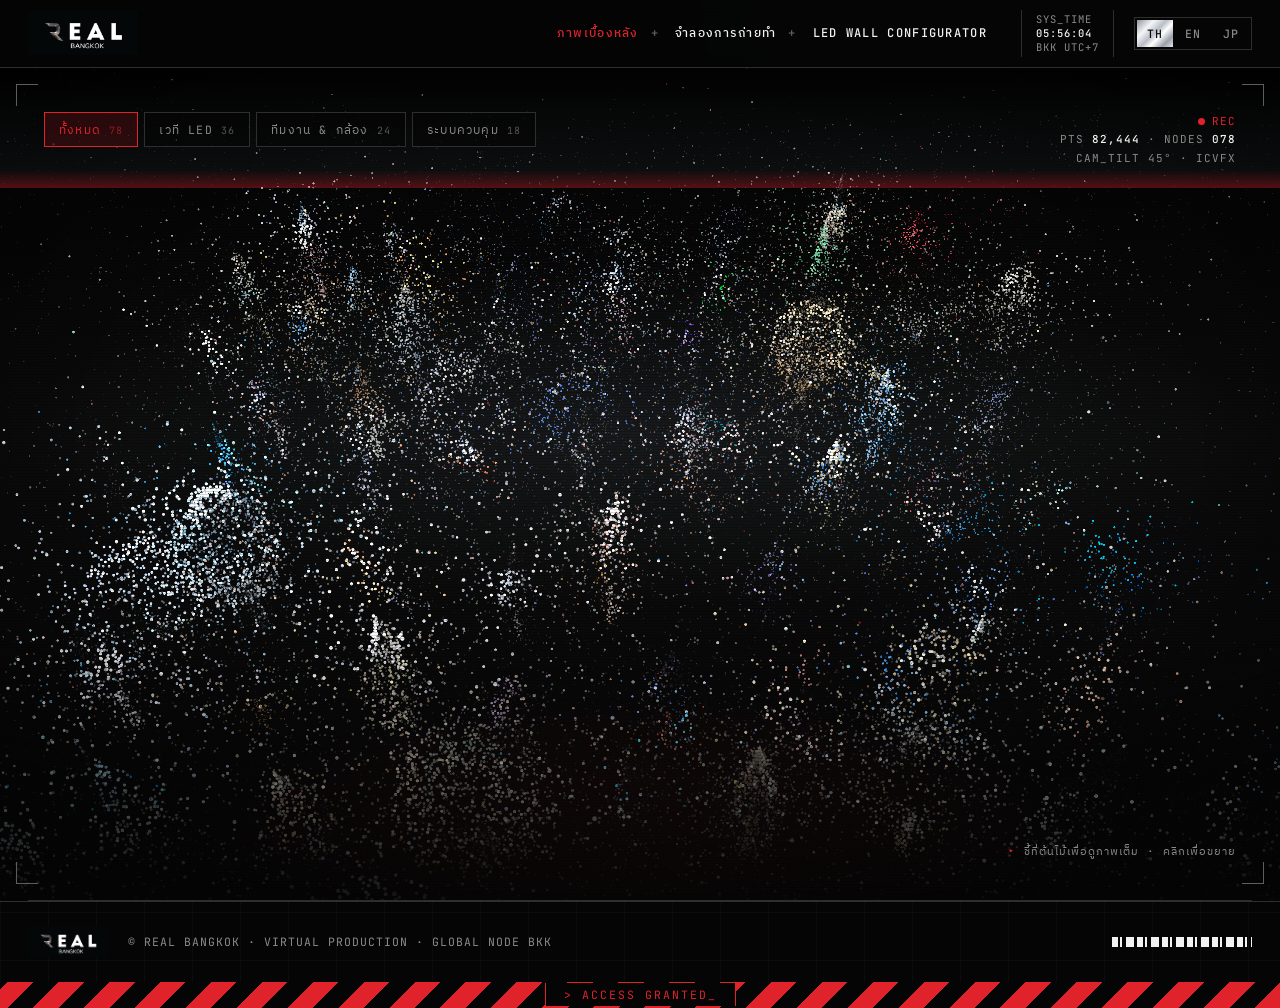
==== photos.html @ f4176942 "Add photos page, update home layout/scripts, remove 3 gallery images Co-Authored-By: Claude Opus 5.5" ====
<!doctype html>
<html lang="th">
<head>
  <meta charset="utf-8">
  <meta name="viewport" content="width=device-width, initial-scale=1">
  <title>ภาพเบื้องหลัง | REAL Bangkok</title>
  <meta name="description" id="metaDesc" content="ผลงาน Virtual Production ของ REAL Bangkok — LED Volume, In-Camera VFX, Music Video, โฆษณา และไลฟ์ พร้อมภาพเบื้องหลังการถ่ายทำ">
  <link rel="icon" href="logo/Asset 1 (1).png">
  <link rel="preconnect" href="https://fonts.googleapis.com">
  <link rel="preconnect" href="https://fonts.gstatic.com" crossorigin>
  <link href="https://fonts.googleapis.com/css2?family=IBM+Plex+Sans+Thai:wght@400;500;600&family=JetBrains+Mono:wght@400;500;600&family=Space+Grotesk:wght@300;500;600;700&family=Kanit:wght@500;600;700&family=Noto+Sans+JP:wght@400;500;600&display=swap" rel="stylesheet">
  <link rel="stylesheet" href="css/style.css">
  <link rel="stylesheet" href="css/home.css">
</head>
<body class="home">
  <header class="topbar">
    <a href="index.html"><img class="brand" src="logo/REAL-bangkok3.jpg" alt="REAL Bangkok"></a>
    <nav class="nav">
      <a href="photos.html" aria-current="page" data-i18n="nav.photos">ภาพเบื้องหลัง</a>
      <a href="vp-sim.html" data-i18n="nav.sim">จำลองการถ่ายทำ</a>
      <a href="led-wall.html" class="nav-tool" data-i18n="nav.tool">LED Wall Configurator</a>
    </nav>
    <div class="sys-clock" aria-hidden="true">SYS_TIME<b id="sysClock">--:--:--</b>BKK UTC+7</div>
    <div class="seg lang" id="langSeg" role="group" aria-label="Language">
      <button type="button" data-v="th" lang="th">TH</button>
      <button type="button" data-v="en" lang="en">EN</button>
      <button type="button" data-v="ja" lang="ja">JP</button>
    </div>
  </header>

  <main class="home-main">
    <!-- ============ PHOTOS ============ -->
    <section class="sec" id="photos">
      <!-- Point cloud forest: แต่ละภาพ = ต้นไม้ 1 ต้น / ชี้ที่ต้นไม้ = ภาพเต็ม / คลิกเพื่อขยาย -->
      <div class="pc" id="pc">
        <canvas class="pc-canvas" id="pcCanvas" aria-hidden="true"></canvas>
        <div class="pc-tiles" id="photoGrid"></div>
        <button type="button" class="pc-reveal" id="pcReveal" tabindex="-1"><img alt=""><span class="pc-cap" aria-hidden="true"><b id="capScn"></b><span id="capCat"></span><span id="capId"></span></span></button>
        <!-- เป้าเล็งตามเมาส์ -->
        <div class="pc-aim" id="pcAim" aria-hidden="true"><i class="h"></i><i class="v"></i><span id="pcXY">0000 · 0000</span></div>
        <!-- HUD: ชื่อหน้า / ตัวกรอง / ค่าสด -->
        <div class="pc-hud">
          <h1 class="sr-only" data-i18n="sec.photos">ภาพเบื้องหลังการถ่ายทำ</h1>
          <div class="pc-filter" id="pcFilter" role="group" aria-label="Filter">
            <button type="button" data-f="all" aria-pressed="true"><span data-i18n="f.all">ทั้งหมด</span><span class="n"></span></button>
            <button type="button" data-f="stage" aria-pressed="false"><span data-i18n="f.stage">เวที LED</span><span class="n"></span></button>
            <button type="button" data-f="crew" aria-pressed="false"><span data-i18n="f.crew">ทีมงาน &amp; กล้อง</span><span class="n"></span></button>
            <button type="button" data-f="control" aria-pressed="false"><span data-i18n="f.control">ระบบควบคุม</span><span class="n"></span></button>
          </div>
          <div class="pc-read" aria-hidden="true">
            <span class="rec">REC</span><span class="auto-tag">AUTO_SCAN</span><br>
            PTS <b id="pcPts">0</b> · NODES <b id="pcNodes">0</b><br>
            CAM_TILT 45° · ICVFX
          </div>
          <div class="pc-hint" data-i18n="pc.hint">ชี้ที่ต้นไม้เพื่อดูภาพเต็ม · คลิกเพื่อขยาย</div>
          <span class="pc-corner c1"></span><span class="pc-corner c2"></span><span class="pc-corner c3"></span><span class="pc-corner c4"></span>
        </div>
      </div>
    </section>
  </main>

  <footer>
    <div class="home-foot">
      <img src="logo/REAL-bangkok3.jpg" alt="REAL Bangkok">
      <span>© REAL Bangkok · Virtual Production · Global node BKK</span>
      <span class="barcode" aria-hidden="true"></span>
    </div>
    <div class="hazard" aria-hidden="true"><span>&gt; Access granted</span></div>
  </footer>

  <!-- ============ LIGHTBOX ============ -->
  <div class="lb" id="lb" hidden role="dialog" aria-modal="true">
    <button class="lb-close" id="lbClose" type="button" aria-label="Close">×</button>
    <button class="lb-nav prev" id="lbPrev" type="button" aria-label="Previous">‹</button>
    <div class="lb-stage" id="lbStage"></div>
    <button class="lb-nav next" id="lbNext" type="button" aria-label="Next">›</button>
    <div class="lb-count" id="lbCount"></div>
    <div class="lb-cap" id="lbCap" aria-hidden="true"></div>
    <div class="lb-strip" id="lbStrip"></div>
  </div>

  <script src="js/gallery-data.js"></script>
  <script src="js/home.js"></script>
</body>
</html>
---- css/style.css ----
/* ============================================================
   Art style: Cyber Brutalism × monochrome editorial (ดู REF/)
   — ดำล้วน, เส้นกริด, มุมเหลี่ยม, ตัวอักษร mono แบบ HUD, สีเน้นเงิน (silver)
   ============================================================ */
:root {
  --bg: #050505;
  --bg2: #0b0b0b;
  --panel: #0d0d0d;
  --panel2: #151515;
  --line: #1f1f1f;
  --line2: #2e2e2e;
  --text: #f2f2f2;
  --muted: #8a8a8a;
  --silver1: #f4f5f7;
  --silver2: #a9aeb6;
  --silver3: #5d5d5d;
  /* โทนสีจาก REF/colorstyle.jpg — แดงเลือด + เทาเหล็กอมฟ้า + เงิน */
  --red: #e0222b;
  --red-deep: #8c0c12;
  --red-dim: rgba(224,34,43,.16);
  --steel: #8fa6b4;
  --steel-dim: rgba(143,166,180,.12);
  --red-grad: linear-gradient(135deg, #5a070b 0%, #b3121a 45%, #ff3a3f 100%);
  --accent: var(--red);
  --accent-ink: #0a0a0a;
  --accent-dim: var(--red-dim);
  --hot: var(--red);
  /* ไล่เฉดเงินแบบโลหะ */
  --silver-grad: linear-gradient(135deg, #8e949c 0%, #f4f5f7 28%, #b9bec6 48%, #ffffff 62%, #9aa0a8 82%, #e3e6ea 100%);
  --silver-grad-text: linear-gradient(180deg, #ffffff 0%, #d7dbe1 40%, #8e949c 60%, #e3e6ea 100%);
  --warn: #ffb547;
  --radius: 0px;
  --font: "IBM Plex Sans Thai", "Noto Sans JP", system-ui, -apple-system, "Segoe UI", sans-serif;
  --mono: "JetBrains Mono", "IBM Plex Sans Thai", ui-monospace, "SFMono-Regular", Consolas, monospace;
  --head: "Space Grotesk", "Kanit", var(--font);
  --grid: 48px;
}

* { box-sizing: border-box; }
html, body { margin: 0; }
body {
  background:
    linear-gradient(rgba(255,255,255,.028) 1px, transparent 1px) 0 0 / var(--grid) var(--grid),
    linear-gradient(90deg, rgba(255,255,255,.028) 1px, transparent 1px) 0 0 / var(--grid) var(--grid),
    radial-gradient(ellipse 70% 50% at 85% 0%, var(--steel-dim), transparent 70%) fixed,
    radial-gradient(ellipse 50% 40% at 0% 100%, rgba(140,12,18,.14), transparent 70%) fixed,
    var(--bg);
  color: var(--text);
  font-family: var(--font);
  font-size: 15px;
  line-height: 1.5;
  min-height: 100vh;
}
::selection { background: var(--red); color: #fff; }
[hidden] { display: none !important; }
button, input, select { font: inherit; color: inherit; }
:focus-visible { outline: 1px solid var(--accent); outline-offset: 2px; }

/* HUD label — ตัวอักษร mono ตัวพิมพ์ใหญ่ */
.hud-label, .mono {
  font-family: var(--mono);
  font-size: 11.5px;
  letter-spacing: 1.5px;
  text-transform: uppercase;
}

/* ---------- Top bar ---------- */
.topbar {
  display: flex;
  align-items: center;
  gap: 20px;
  padding: 10px 28px;
  border-bottom: 1px solid var(--line2);
  background: rgba(5,5,5,.92);
  backdrop-filter: blur(8px);
  position: sticky;
  top: 0;
  z-index: 10;
}
.brand { height: 44px; width: auto; display: block; }
.titles { flex: 1; min-width: 0; border-left: 1px solid var(--line2); padding-left: 18px; }
.titles h1 {
  margin: 0;
  font-family: var(--head);
  font-weight: 700;
  font-size: 20px;
  letter-spacing: .5px;
  text-transform: uppercase;
  color: var(--text);
}
.titles h1::after { content: "_"; color: var(--accent); }
.titles p { margin: 0; color: var(--muted); font-size: 12.5px; }
.top-actions { display: flex; gap: 8px; flex-wrap: wrap; align-items: center; }
.seg.lang { grid-template-columns: repeat(3, auto); }
.seg.lang button { padding: 5px 10px; font-family: var(--mono); font-size: 11.5px; letter-spacing: 1px; }

.btn {
  border: 1px solid var(--silver2);
  background: var(--silver-grad);
  color: var(--accent-ink);
  font-family: var(--mono);
  font-size: 12.5px;
  font-weight: 600;
  letter-spacing: 1.2px;
  text-transform: uppercase;
  padding: 9px 16px;
  border-radius: 0;
  cursor: pointer;
  transition: transform .1s, background .15s, color .15s, box-shadow .15s;
  white-space: nowrap;
}
.btn:hover { box-shadow: 4px 4px 0 var(--red); }
.btn:active { transform: translate(1px, 1px); box-shadow: none; }
.btn.ghost {
  background: transparent;
  color: var(--text);
  border-color: var(--line2);
}
.btn.ghost:hover { border-color: var(--accent); color: var(--accent); box-shadow: none; }

/* ---------- Layout ---------- */
.layout {
  display: grid;
  grid-template-columns: 370px minmax(0, 1fr);
  gap: 20px;
  padding: 20px 28px 40px;
  max-width: 1600px;
  margin: 0 auto;
}
.panel {
  background: var(--panel);
  border: 1px solid var(--line2);
  border-radius: 0;
  position: relative;
}
/* มุมกรอบแบบเล็งเป้า */
.panel::before {
  content: "";
  position: absolute; inset: -1px;
  pointer-events: none;
  background:
    linear-gradient(var(--accent), var(--accent)) top left / 10px 1px,
    linear-gradient(var(--accent), var(--accent)) top left / 1px 10px,
    linear-gradient(var(--accent), var(--accent)) bottom right / 10px 1px,
    linear-gradient(var(--accent), var(--accent)) bottom right / 1px 10px;
  background-repeat: no-repeat;
  z-index: 1;
}
.controls {
  padding: 6px 18px 12px;
  align-self: start;
  position: sticky;
  top: 86px;
  max-height: calc(100vh - 106px);
  overflow: auto;
}
.controls::-webkit-scrollbar { width: 6px; }
.controls::-webkit-scrollbar-thumb { background: var(--line2); }

.group { padding: 14px 0 16px; border-bottom: 1px dashed var(--line2); }
.group:last-child { border-bottom: 0; }
.group h2 {
  font-family: var(--mono);
  font-weight: 600;
  font-size: 13px;
  letter-spacing: 1.2px;
  text-transform: uppercase;
  margin: 0 0 12px;
  display: flex;
  align-items: center;
  gap: 10px;
}
.num {
  display: inline-block;
  font-family: var(--mono);
  font-size: 12px;
  color: var(--accent);
  background: none;
}
.num::before { content: "/0"; }

.field { display: block; margin-top: 10px; }
.field > span { display: block; font-size: 12.5px; color: var(--muted); margin-bottom: 5px; }
.muted { color: var(--silver3); font-style: normal; }
input[type=number], select {
  width: 100%;
  background: var(--bg);
  border: 1px solid var(--line2);
  border-radius: 0;
  padding: 8px 10px;
  font-family: var(--mono);
  font-size: 13.5px;
  outline: none;
  transition: border-color .15s;
}
select { font-family: var(--font); font-size: 14px; }
input[type=number]:focus, select:focus { border-color: var(--accent); }
select { cursor: pointer; }
.row2 { display: grid; grid-template-columns: 1fr 1fr; gap: 10px; }

.check { display: flex; gap: 8px; align-items: flex-start; margin-top: 12px; font-size: 13px; cursor: pointer; }
.check input { margin-top: 3px; accent-color: var(--accent); }

.hint { margin: 8px 0 0; font-size: 12.5px; color: var(--muted); }
.hint.warn { color: var(--warn); }

/* chips */
.chips { display: flex; flex-wrap: wrap; gap: 6px; }
.chips button {
  border: 1px solid var(--line2);
  background: var(--bg);
  padding: 6px 11px;
  border-radius: 0;
  cursor: pointer;
  font-family: var(--mono);
  font-size: 12.5px;
  font-weight: 500;
  transition: all .12s;
}
.chips button:hover { border-color: var(--accent); color: var(--accent); }
.chips button.on {
  background: var(--silver-grad);
  color: var(--accent-ink);
  border-color: var(--accent);
}
.chips.small { margin-top: 10px; }
.chips.small button { padding: 4px 9px; font-size: 11.5px; }

/* segmented */
.seg {
  display: grid;
  grid-template-columns: 1fr 1fr;
  background: var(--bg);
  border: 1px solid var(--line2);
  border-radius: 0;
  padding: 2px;
  gap: 2px;
}
.seg.three { grid-template-columns: 1fr 1fr 1.35fr; }
.seg button {
  border: 0;
  background: transparent;
  padding: 7px 6px;
  border-radius: 0;
  cursor: pointer;
  font-size: 12.5px;
  color: var(--muted);
  font-weight: 500;
}
.seg button:hover { color: var(--text); }
.seg button.on { background: var(--silver-grad); color: var(--accent-ink); box-shadow: none; }

/* stepper */
.stepper { display: grid; grid-template-columns: 34px 1fr 34px; }
.stepper button {
  background: var(--panel2);
  border: 1px solid var(--line2);
  border-radius: 0;
  cursor: pointer;
  font-family: var(--mono);
  font-size: 16px;
}
.stepper button:hover { background: var(--silver-grad); color: var(--accent-ink); border-color: var(--accent); }
.stepper input { border-left: 0; border-right: 0; text-align: center; }

/* range */
.range-row { display: grid; grid-template-columns: 1fr 80px 14px; gap: 10px; align-items: center; }
.unit { color: var(--muted); font-family: var(--mono); }
input[type=range] { width: 100%; accent-color: var(--accent); }

/* joints */
.joints {
  margin-top: 12px;
  display: grid;
  grid-template-columns: repeat(auto-fill, minmax(92px, 1fr));
  gap: 6px;
  max-height: 260px;
  overflow: auto;
  padding-right: 4px;
}
.joint { display: block; }
.joint span { display: block; font-family: var(--mono); font-size: 11px; color: var(--muted); margin-bottom: 2px; }
.joint input { padding: 5px 8px; font-size: 13px; }

details.adv summary { cursor: pointer; font-family: var(--mono); font-weight: 600; font-size: 12.5px; letter-spacing: 1.2px; text-transform: uppercase; color: var(--muted); }
details.adv[open] summary { color: var(--text); margin-bottom: 4px; }

/* ---------- Workspace ---------- */
.workspace { display: flex; flex-direction: column; gap: 16px; min-width: 0; }
.viewer { overflow: hidden; }
.viewer-head {
  display: flex;
  align-items: center;
  justify-content: space-between;
  gap: 12px;
  padding: 8px 10px;
  border-bottom: 1px solid var(--line2);
  flex-wrap: wrap;
}
.seg.tabs { grid-template-columns: repeat(3, auto); }
.seg.tabs button { padding: 6px 14px; }
.viewer-hint { color: var(--muted); font-family: var(--mono); font-size: 11px; letter-spacing: 1px; text-transform: uppercase; }
.canvas-wrap {
  position: relative;
  height: min(58vh, 560px);
  min-height: 320px;
  background: radial-gradient(ellipse at 50% 30%, #121212 0%, #030303 75%);
}
#view { display: block; width: 100%; height: 100%; touch-action: none; cursor: grab; }
#view.dragging { cursor: grabbing; }
.hud {
  position: absolute;
  left: 12px; bottom: 10px;
  font-family: var(--mono);
  font-size: 11.5px;
  color: var(--accent);
  background: rgba(0,0,0,.6);
  border: 1px solid var(--line2);
  padding: 4px 10px;
  pointer-events: none;
}

/* hero */
.hero {
  display: grid;
  grid-template-columns: repeat(3, minmax(0, 1fr));
  gap: 0;
  border: 1px solid var(--line2);
}
.hero-card {
  padding: 16px 20px 18px;
  border-radius: 0;
  border: 0;
  border-right: 1px solid var(--line2);
  background: var(--panel);
  position: relative;
  overflow: hidden;
}
.hero-card:last-child { border-right: 0; }
.hero-card::after {
  content: "";
  position: absolute; left: 0; top: 0; width: 28px; height: 2px;
  background: var(--red-grad);
}
.hero-card .lbl { font-family: var(--mono); font-size: 11.5px; letter-spacing: 1.2px; text-transform: uppercase; color: var(--muted); }
.hero-card .val {
  font-family: var(--head);
  font-weight: 700;
  font-size: clamp(24px, 2.6vw, 34px);
  line-height: 1.15;
  margin-top: 6px;
  color: var(--text);
  font-variant-numeric: tabular-nums;
}
.hero-card .sub { font-family: var(--mono); font-size: 12px; color: var(--accent); margin-top: 4px; }

/* stats */
.stats {
  display: grid;
  grid-template-columns: repeat(auto-fill, minmax(210px, 1fr));
  gap: 1px;
  background: var(--line2);
  border: 1px solid var(--line2);
}
.stat {
  background: var(--panel);
  border: 0;
  border-radius: 0;
  padding: 12px 14px;
}
.stat .lbl { font-family: var(--mono); font-size: 11px; letter-spacing: 1px; text-transform: uppercase; color: var(--muted); }
.stat .val { font-family: var(--mono); font-size: 17px; font-weight: 600; margin-top: 4px; font-variant-numeric: tabular-nums; }
.stat .sub { font-size: 12px; color: var(--silver3); margin-top: 2px; }
.stat.hl { background: linear-gradient(160deg, #1b1f22, var(--panel) 70%); box-shadow: inset 2px 0 0 var(--accent); }
.stat .bar { height: 6px; border-radius: 0; background: repeating-linear-gradient(90deg, var(--line2) 0 3px, transparent 3px 5px); margin-top: 8px; overflow: hidden; }
.stat .bar i { display: block; height: 100%; background: repeating-linear-gradient(90deg, rgba(0,0,0,0) 0 3px, var(--bg) 3px 5px), var(--silver-grad); border-radius: 0; }

.foot { color: var(--silver3); font-family: var(--mono); font-size: 11px; margin: 0; }

/* toast */
.toast {
  position: fixed;
  left: 50%; bottom: 24px;
  transform: translate(-50%, 20px);
  background: var(--silver-grad);
  color: var(--accent-ink);
  padding: 10px 18px;
  border-radius: 0;
  font-family: var(--mono);
  font-size: 13px;
  font-weight: 600;
  opacity: 0;
  pointer-events: none;
  transition: all .25s;
  z-index: 50;
}
.toast::before { content: "> "; }
.toast.show { opacity: 1; transform: translate(-50%, 0); }

/* ---------- Responsive ---------- */
@media (max-width: 1100px) {
  .layout { grid-template-columns: 330px minmax(0, 1fr); padding: 16px; }
  .hero { grid-template-columns: 1fr 1fr; }
}
@media (max-width: 860px) {
  .topbar { flex-wrap: wrap; padding: 10px 16px; gap: 12px; position: static; }
  .brand { height: 36px; }
  .titles h1 { font-size: 17px; }
  .top-actions { width: 100%; }
  .top-actions .btn { flex: 1; }
  body { overflow-x: clip; }
  .layout { grid-template-columns: 1fr; padding: 12px 12px 32px; gap: 12px; }
  /* มือถือ: ภาพ 3D ขึ้นก่อนและปักหมุดด้านบน ปรับค่าด้านล่างแล้วเห็นผลทันที */
  .layout > .workspace { display: contents; }
  .layout > .workspace > .viewer {
    order: -1;
    position: sticky; top: 0; z-index: 5;
    box-shadow: 0 10px 18px -8px rgba(0,0,0,.9);
  }
  .layout > .workspace > :not(.viewer) { order: 1; }
  .controls { position: static; max-height: none; padding: 4px 14px 10px; }
  .canvas-wrap { height: clamp(200px, 36svh, 380px); min-height: 0; }
  .viewer-head { padding: 6px; }
  .seg.tabs button { padding: 6px 10px; }
  .seg button, .chips button, .stepper button { min-height: 36px; }
  .stepper { grid-template-columns: 40px 1fr 40px; }
  /* iOS ซูมเข้าเองเมื่อช่องกรอกตัวอักษร < 16px */
  input[type=number], select { font-size: 16px; }
  .stats { grid-template-columns: 1fr 1fr; }
  .stat { padding: 10px 12px; }
  .stat .val { font-size: 15px; word-break: break-word; }
  .hero { grid-template-columns: 1fr; }
  .hero-card { border-right: 0; border-bottom: 1px solid var(--line2); }
  .hero-card:last-child { border-bottom: 0; }
  .viewer-hint { display: none; }
}
@media (max-width: 480px) {
  .topbar { gap: 10px; padding: 8px 12px; }
  .brand { height: 30px; }
  .titles { padding-left: 12px; }
  .titles h1 { font-size: 15px; }
  .titles p { font-size: 11.5px; }
  .top-actions { gap: 6px; }
  .top-actions .btn { padding: 8px 8px; font-size: 11px; letter-spacing: .6px; }
  .seg.three { grid-template-columns: 1fr 1fr; }
  .seg.three button:last-child { grid-column: 1 / -1; }
}
/* จอเตี้ย (มือถือแนวนอน): ไม่ปักหมุดภาพไว้ เพื่อให้มีที่ให้ปรับค่า */
@media (max-width: 860px) and (max-height: 500px) {
  .layout > .workspace > .viewer { position: relative; }
  .canvas-wrap { height: 70svh; }
}

@media print {
  .topbar { position: static; }
  .controls, .top-actions, .toast { display: none; }
  .layout { grid-template-columns: 1fr; }
}
---- css/home.css ----
/* ---------- หน้าหลัก: แกลเลอรี Virtual Production (Cyber Brutalism) ---------- */
html { scroll-behavior: smooth; }
.home .topbar { justify-content: space-between; }
.home a:not(.btn) { color: inherit; }
.home .btn { text-decoration: none; display: inline-flex; align-items: center; gap: 12px; }
.btn .arr { font-family: var(--mono); font-size: 14px; line-height: 1; }

.nav { display: flex; gap: 0; flex: 1; justify-content: flex-end; flex-wrap: wrap; align-items: center; }
.nav a {
  text-decoration: none;
  color: var(--muted);
  font-family: var(--mono);
  font-size: 12px;
  font-weight: 500;
  letter-spacing: 1.3px;
  text-transform: uppercase;
  padding: 7px 14px;
  transition: color .15s;
}
.nav a + a::before { content: "+"; color: var(--silver3); margin: 0 14px 0 -14px; position: relative; left: -2px; }
.nav a:hover, .nav a[aria-current="page"] { color: var(--accent); }
.sr-only { position: absolute; width: 1px; height: 1px; margin: -1px; overflow: hidden; clip: rect(0 0 0 0); white-space: nowrap; }
.nav a.nav-tool { color: var(--text); }
.sys-clock {
  font-family: var(--mono);
  font-size: 10.5px;
  letter-spacing: 1px;
  line-height: 1.35;
  color: var(--muted);
  border-left: 1px solid var(--line2);
  border-right: 1px solid var(--line2);
  padding: 2px 14px;
  text-transform: uppercase;
  white-space: nowrap;
}
.sys-clock b { display: block; color: var(--text); font-weight: 500; }

/* ---------- Hero ---------- */
.hero-vp {
  position: relative;
  min-height: min(88vh, 840px);
  display: grid;
  grid-template-columns: 56px minmax(0, 1fr);
  overflow: hidden;
  border-bottom: 1px solid var(--line2);
}
.hero-rail {
  position: relative;
  z-index: 2;
  border-right: 1px solid var(--line2);
  display: flex; flex-direction: column; align-items: center; justify-content: space-between;
  padding: 28px 0;
  background: rgba(5,5,5,.6);
}
.hero-rail .dots { display: grid; gap: 6px; }
.hero-rail .dots i { width: 3px; height: 3px; background: var(--silver3); display: block; }
.hero-rail .vert {
  writing-mode: vertical-rl; transform: rotate(180deg);
  font-family: var(--mono); font-size: 10.5px; letter-spacing: 3px; text-transform: uppercase; color: var(--accent);
}
.hero-rail .yr { writing-mode: vertical-rl; transform: rotate(180deg); font-family: var(--mono); font-size: 11px; letter-spacing: 2px; color: var(--muted); }

.hero-stage { position: relative; display: flex; align-items: flex-end; min-width: 0; }
.hero-slides, .hero-slides img { position: absolute; inset: 0; }
.hero-slides img {
  width: 100%; height: 100%;
  object-fit: cover;
  opacity: 0;
  filter: grayscale(1) contrast(1.15) brightness(.85);
  transform: scale(1.06);
  transition: opacity 1.4s ease, transform 7s linear;
}
.hero-slides img.on { opacity: 1; transform: scale(1); }
.hero-slides { overflow: hidden; container-type: size; }
/* วิดีโอ YouTube แบบ cover: ขยาย 16:9 ให้เต็มพื้นที่เสมอ (scale ซ่อนแถบชื่อ/โลโก้ของ YouTube) */
.hero-slides .hero-yt {
  position: absolute; top: 50%; left: 50%;
  width: max(100cqw, 177.78cqh); height: max(100cqh, 56.25cqw);
  transform: translate(-50%, -50%) scale(1.15);
  border: 0; pointer-events: none;
  filter: grayscale(1) contrast(1.15) brightness(.85);
}
.hero-slides::after {
  content: "";
  position: absolute; inset: 0;
  background:
    repeating-linear-gradient(0deg, rgba(0,0,0,.18) 0 1px, transparent 1px 3px),
    linear-gradient(90deg, rgba(5,5,5,.94) 0%, rgba(5,5,5,.6) 45%, rgba(5,5,5,.1) 100%),
    linear-gradient(0deg, var(--bg) 0%, transparent 40%),
    radial-gradient(ellipse 45% 60% at 92% 20%, rgba(143,166,180,.28), transparent 70%),
    linear-gradient(135deg, transparent 55%, rgba(140,12,18,.32) 100%);
}
/* HUD overlay: crosshairs + readouts */
.hero-hud { position: absolute; inset: 0; pointer-events: none; z-index: 1; font-family: var(--mono); font-size: 11px; letter-spacing: 1px; text-transform: uppercase; color: var(--muted); }
.hero-hud .tl { position: absolute; top: 22px; right: 28px; text-align: right; }
.hero-hud .tl b { color: var(--accent); font-weight: 500; }
.hero-hud .br { position: absolute; bottom: 22px; right: 28px; color: var(--text); }
.hero-hud .cross { position: absolute; width: 14px; height: 14px; }
.hero-hud .cross::before, .hero-hud .cross::after { content: ""; position: absolute; background: var(--red); }
.hero-hud .cross::before { left: 6px; top: 0; width: 2px; height: 14px; }
.hero-hud .cross::after { top: 6px; left: 0; height: 2px; width: 14px; }
.hero-hud .c1 { top: 24%; right: 34%; }
.hero-hud .c2 { top: 64%; right: 12%; }
.hero-hud .ring { position: absolute; top: 20px; left: 28px; width: 18px; height: 18px; border: 1.5px solid var(--text); border-radius: 50%; }

.hero-inner {
  position: relative;
  z-index: 2;
  width: 100%;
  max-width: 1400px;
  padding: 120px 28px 56px;
}
.hero-vp h1 {
  margin: 0;
  font-family: var(--head);
  font-weight: 700;
  font-size: clamp(52px, 9vw, 128px);
  line-height: .9;
  letter-spacing: -2px;
  text-transform: uppercase;
  color: var(--text);
  background: var(--silver-grad-text);
  -webkit-background-clip: text; background-clip: text;
  -webkit-text-fill-color: transparent;
}
.hero-vp h1 .slash { color: var(--accent); font-family: var(--mono); font-weight: 400; font-size: .32em; letter-spacing: 0; vertical-align: top; margin-left: 10px; }
.lead { max-width: 560px; margin: 22px 0 0; font-size: 16.5px; color: #c9c9c9; }
.hero-cta { display: flex; gap: 10px; margin-top: 28px; flex-wrap: wrap; }
.hero-cta .btn { padding: 12px 20px; }

/* ---------- Sections ---------- */
.home-main { max-width: 1400px; margin: 0 auto; padding: 0 28px; }
.sec { padding: 64px 0 24px; scroll-margin-top: 70px; border-bottom: 1px solid var(--line2); }
.sec-head { display: grid; grid-template-columns: auto 1fr; column-gap: 18px; align-items: baseline; margin-bottom: 28px; }
.sec-num { font-family: var(--mono); font-size: 13px; color: var(--accent); letter-spacing: 1px; }
.sec-num::before { content: "/"; }
.sec-head h2 { margin: 0; font-family: var(--head); font-weight: 700; font-size: clamp(26px, 3.4vw, 42px); line-height: 1.1; text-transform: uppercase; letter-spacing: -.5px; }
.sec-head p { grid-column: 2; margin: 8px 0 0; color: var(--muted); font-size: 14px; }
/* ---------- Video mosaic: แถบชื่อ + [ ลิงก์ ] / ตารางภาพเต็มจอ ชิดกัน ---------- */
body.home { overflow-x: clip; }
.vid-bar {
  display: flex; justify-content: space-between; align-items: baseline; gap: 8px 24px; flex-wrap: wrap;
  padding: 0 0 8px;
  font-family: var(--mono); font-size: 11.5px; font-weight: 500; letter-spacing: 1px; text-transform: uppercase;
}
.vid-read { min-height: 1.5em; color: var(--muted); min-width: 0; }
.vid-read b { color: var(--accent); font-weight: 500; }
.vid-read #vidReadTitle { color: var(--text); }
.vid-links { display: flex; gap: 6px 26px; flex-wrap: wrap; }
.vid-links a { color: var(--text); text-decoration: none; white-space: nowrap; }
.vid-links a::before { content: "[ "; color: var(--muted); }
.vid-links a::after { content: " ]"; color: var(--muted); }
.vid-links a:hover { color: var(--accent); }
/* ตารางเต็มความกว้างจอ (ทะลุ padding ของ .home-main) */
.vid-wall {
  display: grid; grid-template-columns: repeat(8, minmax(0, 1fr));
  --bleed: calc(100vw - var(--sbw, 0px));
  width: var(--bleed); margin-left: calc(50% - var(--bleed) / 2);
  background: #000;
}
.vid {
  position: relative;
  display: block;
  aspect-ratio: 16 / 9;
  padding: 0;
  border: 0; border-radius: 0;
  background: #0b0b0b;
  overflow: hidden;
  cursor: pointer;
}
.vid img {
  width: 100%; height: 100%;
  object-fit: cover; display: block;
  filter: grayscale(1) contrast(1.1) brightness(.85);
  transition: opacity .3s, transform .5s, filter .35s;
}
/* ขาวดำปกติ → ชี้ที่ภาพแล้วมีสี / ภาพอื่นจางลง */
.vid-wall:hover .vid:not(:hover) img { opacity: .35; }
.vid:hover img, .vid:focus-visible img { filter: none; transform: scale(1.05); }
.vid:focus-visible { outline: 2px solid var(--accent); outline-offset: -2px; z-index: 1; }

/* ---------- Photo filter + point cloud forest ---------- */
.chips.filter button { padding: 7px 14px; font-size: 12px; letter-spacing: 1px; text-transform: uppercase; }
.chips.filter .n { margin-left: 8px; opacity: .55; font-variant-numeric: tabular-nums; }


/* ป่าเต็มหน้าจอ: กว้างเต็มจอ (ไม่ล้นใต้ scrollbar) สูงเต็มความสูงจอ */
#photos { padding: 0; scroll-margin-top: var(--tbh, 0px); }
.pc {
  position: relative;
  --bleed: calc(100vw - var(--sbw, 0px));
  width: var(--bleed); margin-left: calc(50% - var(--bleed) / 2);
  height: calc(100vh - var(--tbh, 0px)); height: calc(100svh - var(--tbh, 0px)); min-height: 420px;
  overflow: hidden;
  background:
    radial-gradient(ellipse 70% 30% at 50% 44%, rgba(143,166,180,.09), transparent 70%),
    radial-gradient(ellipse 60% 35% at 50% 100%, var(--red-dim), transparent 70%),
    linear-gradient(180deg, #030303 0%, var(--bg2) 44%, #070707 100%);
  touch-action: pan-y;
  user-select: none; -webkit-user-select: none;
}
.pc.hot { cursor: zoom-in; }
.pc-canvas { position: absolute; inset: 0; display: block; width: 100%; height: 100%; pointer-events: none; }
/* ปุ่มต่อภาพ: ซ่อนไว้สำหรับคีย์บอร์ด/โปรแกรมอ่านจอ (โฟกัสแล้วต้นไม้นั้นเปิดภาพ) */
.pc-tiles { position: absolute; left: 0; top: 0; }
.ph {
  position: absolute; width: 1px; height: 1px; overflow: hidden;
  clip-path: inset(50%);
  padding: 0; border: 0; background: none;
}
.ph img { display: block; width: 100%; height: 100%; object-fit: cover; pointer-events: none; }
/* ภาพเต็มที่ขึ้นแทนกลุ่มจุดของต้นไม้ที่ถูกชี้ */
.pc-reveal {
  position: absolute; z-index: 2;
  padding: 0; border: 0; border-radius: 0; background: #000;
  cursor: zoom-in;
  opacity: 0; pointer-events: none;
  clip-path: inset(0 0 100% 0);
  transition: opacity .25s, clip-path .4s cubic-bezier(.2,.7,.2,1);
  box-shadow: 0 18px 50px rgba(0,0,0,.7);
}
.pc-reveal.on { opacity: 1; pointer-events: auto; clip-path: inset(-60px); }
.pc-reveal img { display: block; width: 100%; height: 100%; object-fit: cover; pointer-events: none; }
/* กรอบเล็งมุมภาพ + ป้าย slate (SCN / หมวด / ไฟล์) เหนือภาพ */
.pc-reveal::before, .pc-reveal::after {
  content: ""; position: absolute; width: 18px; height: 18px; pointer-events: none;
  border: 2px solid var(--accent);
}
.pc-reveal::before { left: -8px; top: -8px; border-right: 0; border-bottom: 0; }
.pc-reveal::after { right: -8px; bottom: -8px; border-left: 0; border-top: 0; }
.pc-cap {
  position: absolute; left: 0; bottom: calc(100% + 10px);
  display: flex; gap: 10px; align-items: center; white-space: nowrap;
  font-family: var(--mono); font-size: 11px; letter-spacing: 1px; text-transform: uppercase; color: var(--muted);
  text-align: left;
}
.pc-cap b { background: var(--accent); color: #000; font-weight: 600; padding: 2px 6px; }
.pc-cap span + span::before { content: "// "; color: var(--silver3); }
.pc-cap #capCat { color: var(--text); }

/* ภาพรวมป่า: vignette + เส้นสแกน */
.pc::after {
  content: ""; position: absolute; inset: 0; z-index: 1; pointer-events: none;
  background:
    repeating-linear-gradient(0deg, rgba(0,0,0,.16) 0 1px, transparent 1px 3px),
    linear-gradient(0deg, rgba(5,5,5,.9) 0%, transparent 32%),
    radial-gradient(ellipse 80% 75% at 50% 45%, transparent 55%, rgba(0,0,0,.65) 100%);
}
.pc-reveal { z-index: 3; }

/* ---------- HUD บนป่า ---------- */
.pc-hud { position: absolute; inset: 0; z-index: 4; pointer-events: none; }
.pc-hud::before {   /* เส้นสแกนวิ่งจากบนลงล่าง */
  content: ""; position: absolute; left: 0; right: 0; top: 0; height: 120px;
  background: linear-gradient(180deg, transparent, rgba(143,166,180,.06) 85%, rgba(230,40,48,.35) 100%);
  animation: pcSweep 7s linear infinite;
}
@keyframes pcSweep { from { transform: translateY(-120px); } to { transform: translateY(calc(100vh + 120px)); } }
.pc-corner { position: absolute; width: 22px; height: 22px; border: 1.5px solid var(--silver3); }
.pc-corner.c1 { top: 16px; left: 16px; border-right: 0; border-bottom: 0; }
.pc-corner.c2 { top: 16px; right: 16px; border-left: 0; border-bottom: 0; }
.pc-corner.c3 { bottom: 16px; left: 16px; border-right: 0; border-top: 0; }
.pc-corner.c4 { bottom: 16px; right: 16px; border-left: 0; border-top: 0; }

@keyframes pcRise { from { opacity: 0; transform: translateY(26px); clip-path: inset(0 0 100% 0); } to { opacity: 1; transform: none; clip-path: inset(-20px); } }

.pc-filter { position: absolute; top: 44px; left: 44px; display: flex; gap: 6px; flex-wrap: wrap; pointer-events: auto; animation: pcRise .8s .45s cubic-bezier(.2,.7,.2,1) both; }
.pc-filter button {
  display: inline-flex; align-items: baseline; gap: 8px;
  padding: 8px 14px;
  border: 1px solid var(--line2); border-radius: 0;
  background: rgba(5,5,5,.6); -webkit-backdrop-filter: blur(6px); backdrop-filter: blur(6px);
  color: var(--muted); cursor: pointer;
  font-family: var(--mono); font-size: 11.5px; letter-spacing: 1.2px; text-transform: uppercase;
  transition: color .15s, border-color .15s, background .15s;
}
.pc-filter button:hover { color: var(--text); border-color: var(--silver3); }
.pc-filter button[aria-pressed="true"] { color: var(--accent); border-color: var(--accent); background: var(--accent-dim); }
.pc-filter .n { font-size: 10px; opacity: .6; font-variant-numeric: tabular-nums; }

.pc-read {
  position: absolute; top: 44px; right: 44px; text-align: right;
  font-family: var(--mono); font-size: 11px; line-height: 1.7; letter-spacing: 1px; text-transform: uppercase; color: var(--muted);
}
.pc-read b { color: var(--text); font-weight: 500; font-variant-numeric: tabular-nums; }
.pc-read .rec { color: var(--accent); }
.pc-read .rec::before { content: ""; display: inline-block; width: 7px; height: 7px; margin-right: 7px; border-radius: 50%; background: var(--red); animation: blink 1.2s steps(1) infinite; }
.pc-read .auto-tag { display: none; margin-left: 12px; padding: 0 6px; background: var(--accent); color: #000; animation: blink .8s steps(1) infinite; }
.pc.auto .pc-read .auto-tag { display: inline-block; }
.pc-hint {
  position: absolute; right: 44px; bottom: 40px;
  font-family: var(--mono); font-size: 11px; letter-spacing: 1px; text-transform: uppercase; color: var(--muted);
}
.pc-hint::before { content: "▸ "; color: var(--accent); }

/* เป้าเล็งตามเมาส์ */
.pc-aim { position: absolute; left: 0; top: 0; z-index: 2; pointer-events: none; opacity: 0; transition: opacity .2s; }
.pc.aiming .pc-aim { opacity: 1; }
.pc.hot .pc-aim { opacity: .35; }
.pc-aim i { position: absolute; background: rgba(143,166,180,.22); }
.pc-aim .h { left: -200vw; width: 400vw; top: 0; height: 1px; }
.pc-aim .v { top: -200vh; height: 400vh; left: 0; width: 1px; }
.pc-aim::before {
  content: ""; position: absolute; left: -11px; top: -11px; width: 20px; height: 20px;
  border: 1.5px solid var(--accent); border-radius: 50%;
}
.pc-aim span { position: absolute; left: 14px; top: 10px; font-family: var(--mono); font-size: 10px; letter-spacing: 1px; color: var(--accent); white-space: nowrap; }

/* สำรอง: ไม่มี WebGL2 → ตารางรูปปกติ */
.pc-off { width: auto; margin-left: 0; height: auto; min-height: 0; overflow: visible; background: none; }
.pc-off .pc-canvas, .pc-off .pc-reveal { display: none; }
.pc-off { display: flex; flex-direction: column; }
.pc-off::after, .pc-off .pc-aim, .pc-off .pc-read, .pc-off .pc-hint, .pc-off .pc-corner, .pc-off .pc-hud::before { display: none; }
.pc-off .pc-hud { position: static; order: -1; display: flex; flex-direction: column-reverse; gap: 20px; padding: 40px 0 24px; }
.pc-off .pc-filter { position: static; max-width: none; }
.pc-off .pc-tiles { position: static; display: grid; grid-template-columns: repeat(auto-fill, minmax(160px, 1fr)); gap: 4px; }
.pc-off .ph { position: relative; width: auto; height: auto; aspect-ratio: 3 / 2; clip-path: none; cursor: zoom-in; }
.pc-off .ph img { filter: grayscale(1) contrast(1.08) brightness(.85); transition: filter .3s; }
.pc-off .ph:hover img, .pc-off .ph:focus-visible img { filter: none; }

/* ---------- Tool CTA ---------- */
.tool-cta {
  margin: 64px 0 64px;
  padding: 32px 36px;
  border: 1px solid var(--accent);
  border-radius: 0;
  background:
    linear-gradient(90deg, var(--accent-dim), transparent 55%),
    radial-gradient(ellipse 40% 120% at 100% 50%, var(--steel-dim), transparent 70%),
    var(--panel);
  display: flex; align-items: center; justify-content: space-between; gap: 24px; flex-wrap: wrap;
  position: relative;
}
.tool-cta h2 { margin: 0; font-family: var(--head); font-weight: 700; font-size: 26px; text-transform: uppercase; }
.tool-cta p { margin: 6px 0 0; color: var(--muted); max-width: 620px; }
.tool-cta .btn { padding: 12px 20px; }
.tool-cta .cta-btns { display: flex; flex-direction: column; gap: 10px; }

.home-foot {
  display: grid; grid-template-columns: auto 1fr auto; align-items: center; gap: 20px;
  padding: 24px 28px 24px;
  border-top: 1px solid var(--line2);
  color: var(--muted); font-family: var(--mono); font-size: 11.5px; letter-spacing: 1px; text-transform: uppercase;
}
.home-foot img { height: 32px; }
.barcode { height: 10px; width: 140px; background: repeating-linear-gradient(90deg, var(--text) 0 6px, transparent 6px 8px, var(--text) 8px 10px, transparent 10px 14px, var(--text) 14px 22px, transparent 22px 25px); }
.hazard {
  height: 26px;
  background: repeating-linear-gradient(-45deg, var(--accent) 0 18px, var(--bg) 18px 36px);
  display: grid; place-items: center;
}
.hazard span {
  background: var(--bg); color: var(--accent);
  font-family: var(--mono); font-size: 11.5px; letter-spacing: 2px; text-transform: uppercase;
  padding: 3px 18px; border-left: 1px solid var(--accent); border-right: 1px solid var(--accent);
}
.hazard span::after { content: "_"; animation: blink 1s steps(1) infinite; }
@keyframes blink { 50% { opacity: 0; } }

/* ---------- Lightbox ---------- */
body.lb-open { overflow: hidden; }
.lb {
  position: fixed; inset: 0; z-index: 100;
  background: rgba(3,3,3,.96);
  display: flex; align-items: center; justify-content: center;
}
.lb-stage { width: min(92vw, 1600px); height: 86vh; display: flex; align-items: center; justify-content: center; }
.lb-stage img { max-width: 100%; max-height: 100%; object-fit: contain; border: 1px solid var(--line2); }
.lb-stage .yt { width: 100%; max-height: 100%; aspect-ratio: 16 / 9; border: 1px solid var(--line2); background: #000; }
.lb.video .lb-stage { height: auto; }
.lb-close, .lb-nav {
  position: absolute;
  border: 1px solid var(--line2);
  background: rgba(10,10,10,.85);
  color: var(--text);
  border-radius: 0;
  cursor: pointer;
  display: grid; place-items: center;
  font-family: var(--mono);
  line-height: 1;
}
.lb-close { top: 16px; right: 16px; width: 44px; height: 44px; font-size: 24px; }
.lb-nav { top: 50%; width: 48px; height: 48px; margin-top: -24px; font-size: 26px; padding-bottom: 3px; }
.lb-nav.prev { left: 16px; }
.lb-nav.next { right: 16px; }
.lb-close:hover, .lb-nav:hover { border-color: var(--accent); color: var(--accent); }
.lb.video .lb-nav, .lb.video .lb-count { display: none; }
.lb-count { position: absolute; bottom: 16px; left: 50%; transform: translateX(-50%); color: var(--accent); font-family: var(--mono); font-size: 12px; letter-spacing: 1px; font-variant-numeric: tabular-nums; }
/* lightbox ภาพเบื้องหลัง: ป้าย slate + แถบฟิล์ม + ภาพเปิดแบบกวาด */
.lb-cap, .lb-strip { display: none; }
.lb.photo-ui .lb-stage { height: calc(100vh - 190px); margin-bottom: 70px; }
.lb.photo-ui .lb-stage img { animation: lbIn .55s cubic-bezier(.2,.7,.2,1); }
@keyframes lbIn { from { clip-path: inset(0 100% 0 0); filter: grayscale(1) brightness(1.8); } to { clip-path: inset(0); filter: none; } }
.lb.photo-ui .lb-count { bottom: 98px; }
.lb.photo-ui .lb-cap {
  display: flex; gap: 10px; align-items: center;
  position: absolute; top: 26px; left: 24px;
  font-family: var(--mono); font-size: 12px; letter-spacing: 1px; text-transform: uppercase; color: var(--muted);
}
.lb-cap b { background: var(--accent); color: #000; font-weight: 600; padding: 2px 7px; }
.lb-cap span:first-of-type { color: var(--text); }
.lb-cap span::before { content: "// "; color: var(--silver3); }
.lb.photo-ui .lb-strip {
  display: flex; gap: 4px;
  position: absolute; left: 0; right: 0; bottom: 0; height: 84px;
  padding: 12px 16px;
  overflow-x: auto; scrollbar-width: none;
  border-top: 1px solid var(--line2);
  background: rgba(0,0,0,.6);
}
.lb-strip::-webkit-scrollbar { display: none; }
.lb-strip button {
  flex: 0 0 auto; height: 100%; aspect-ratio: 3 / 2; padding: 0; border: 0; border-radius: 0;
  background: #111; cursor: pointer;
  opacity: .35; filter: grayscale(1);
  transition: opacity .2s, filter .2s;
}
.lb-strip button img { display: block; width: 100%; height: 100%; object-fit: cover; }
.lb-strip button:hover { opacity: .85; filter: none; }
.lb-strip button.on { opacity: 1; filter: none; outline: 2px solid var(--accent); outline-offset: -2px; }

/* ---------- Responsive ---------- */
@media (max-width: 1100px) {
  .sys-clock { display: none; }
  .vid-wall { grid-template-columns: repeat(6, minmax(0, 1fr)); }
}
@media (max-width: 860px) {
  .home .topbar { position: sticky; flex-wrap: wrap; row-gap: 0; padding: 8px 16px 0; }
  .vid-wall { grid-template-columns: repeat(4, minmax(0, 1fr)); }
  /* เมนูย้ายลงเป็นแถวที่สองใต้โลโก้ เลื่อนแนวนอนได้ถ้ายาวเกิน */
  .home .nav {
    order: 3; flex: 0 0 auto; width: calc(100% + 32px); margin: 8px -16px 0;
    justify-content: flex-start; flex-wrap: nowrap;
    overflow-x: auto; scrollbar-width: none;
    border-top: 1px solid var(--line2);
  }
  .home .nav::-webkit-scrollbar { display: none; }
  .nav a { font-size: 11px; padding: 9px 16px; white-space: nowrap; }
  .nav a + a::before { margin: 0 16px 0 -16px; }
  .hero-vp { min-height: 80vh; grid-template-columns: 1fr; }
  .hero-rail, .hero-hud .c1 { display: none; }
  .hero-slides::after {
    background:
      repeating-linear-gradient(0deg, rgba(0,0,0,.18) 0 1px, transparent 1px 3px),
      linear-gradient(0deg, var(--bg) 0%, rgba(5,5,5,.82) 45%, rgba(5,5,5,.15) 80%);
  }
  .hero-inner { padding: 90px 16px 40px; }
  .hero-hud .tl { right: 16px; }
  .hero-hud .br { display: none; }
  .lead { font-size: 15px; }
  .home-main { padding: 0 16px; }
  .sec { padding-top: 48px; }
  .sec-head .sec-links { grid-column: 1 / -1; gap: 16px; }
  .tool-cta { padding: 26px 20px; }
  .home-foot { grid-template-columns: 1fr; justify-items: center; text-align: center; padding: 22px 16px; }
  .lb-nav { top: auto; bottom: 14px; margin: 0; width: 46px; height: 46px; }
  .lb-stage { width: 100vw; height: 78vh; }
  .lb.photo-ui .lb-nav { bottom: 96px; }
  .lb.photo-ui .lb-count { bottom: 110px; }
  .lb.photo-ui .lb-stage { height: calc(100vh - 230px); }
  .pc-read, .pc-hint, .pc-aim { display: none; }
  .pc-filter { top: 20px; left: 20px; right: 20px; flex-wrap: nowrap; overflow-x: auto; scrollbar-width: none; }
  .pc-filter button { flex: 0 0 auto; padding: 7px 11px; font-size: 10.5px; }
  .pc-corner { display: none; }
}
@media (max-width: 480px) {
  .vid-wall { grid-template-columns: repeat(3, minmax(0, 1fr)); }
  .brand { height: 30px; }
  .hero-vp h1 { font-size: 46px; letter-spacing: -1px; }
  .hero-cta .btn { flex: 1; justify-content: center; }
  .tool-cta .cta-btns, .tool-cta .btn { width: 100%; justify-content: center; white-space: normal; text-align: center; }
}
@media (prefers-reduced-motion: reduce) {
  html { scroll-behavior: auto; }
  .hero-slides img { transition: opacity .6s; transform: none !important; }
  .hazard span::after { animation: none; }
  .pc-hud::before { display: none; }
  .pc-filter, .lb.photo-ui .lb-stage img, .pc-read .rec::before { animation: none; }
}

/* ---------- Logo intro (วิดีโอโลโก้เปิดเว็บ) ---------- */
.intro { display: none; }
.intro-on body { overflow: hidden; }
.intro-on .intro {
  display: grid;
  place-items: center;
  position: fixed; inset: 0;
  z-index: 100;
  background: #000;
  transition: opacity .7s ease, visibility .7s;
}
.intro.out { opacity: 0; visibility: hidden; pointer-events: none; }
.intro video { width: 100%; height: 100%; object-fit: contain; background: #000; }
.intro-ui {
  position: absolute; right: 20px; bottom: 26px;
  display: flex; gap: 8px;
}
.intro-ui button {
  border: 1px solid var(--line2);
  background: rgba(0,0,0,.55);
  color: var(--muted);
  font-family: var(--mono);
  font-size: 11px;
  letter-spacing: 1.5px;
  text-transform: uppercase;
  padding: 7px 12px;
  cursor: pointer;
}
.intro-ui button:hover, .intro-ui button[aria-pressed="true"] { border-color: var(--accent); color: var(--accent); }
.intro-bar { position: absolute; left: 0; right: 0; bottom: 0; height: 2px; background: rgba(255,255,255,.06); }
.intro-bar i { display: block; height: 100%; width: 0; background: var(--red-grad); }
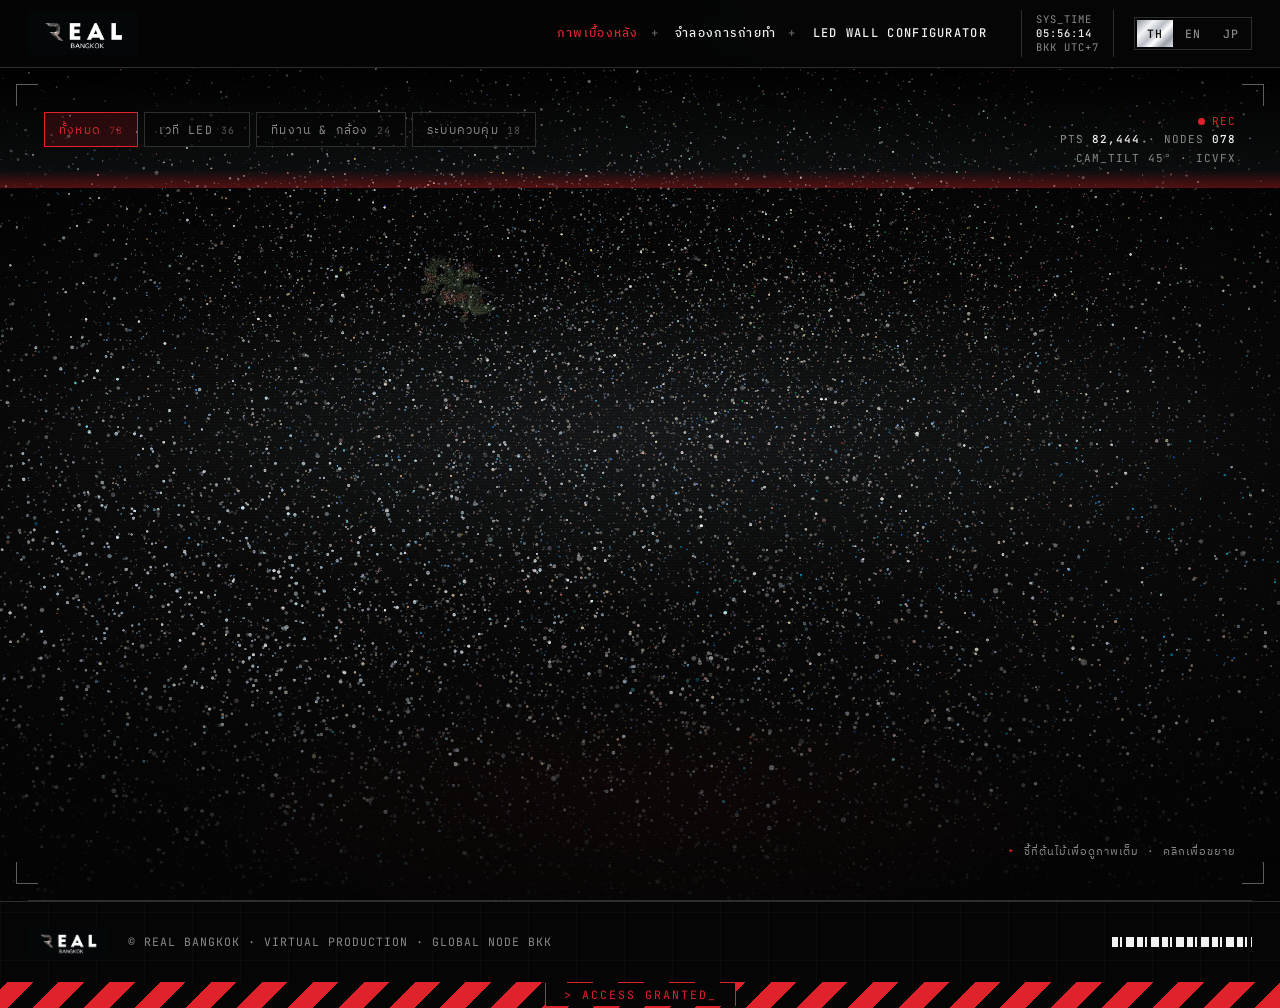
==== commit f04b6e68: "Keep forest creature on screen and bust asset cache Co-Authored-By: Claude Opus 5.5 <noreply@anthrop" ====
--- a/photos.html
+++ b/photos.html
@@ -10,7 +10,7 @@
   <link rel="preconnect" href="https://fonts.gstatic.com" crossorigin>
   <link href="https://fonts.googleapis.com/css2?family=IBM+Plex+Sans+Thai:wght@400;500;600&family=JetBrains+Mono:wght@400;500;600&family=Space+Grotesk:wght@300;500;600;700&family=Kanit:wght@500;600;700&family=Noto+Sans+JP:wght@400;500;600&display=swap" rel="stylesheet">
   <link rel="stylesheet" href="css/style.css">
-  <link rel="stylesheet" href="css/home.css">
+  <link rel="stylesheet" href="css/home.css?v=2">
 </head>
 <body class="home">
   <header class="topbar">
@@ -80,6 +80,6 @@
   </div>
 
   <script src="js/gallery-data.js"></script>
-  <script src="js/home.js"></script>
+  <script src="js/home.js?v=2"></script>
 </body>
 </html>
--- a/css/home.css
+++ b/css/home.css
@@ -201,6 +201,12 @@
 }
 .pc.hot { cursor: zoom-in; }
 .pc-canvas { position: absolute; inset: 0; display: block; width: 100%; height: 100%; pointer-events: none; }
+.pc-actor {
+  position: absolute; left: 0; top: 0; height: 100px; width: auto; transform-origin: 0 0;
+  pointer-events: none; user-select: none; image-rendering: pixelated; opacity: 0; z-index: 1;
+  filter: drop-shadow(0 6px 10px rgba(0, 0, 0, .7));
+}
+.pc-off .pc-actor { display: none; }
 /* ปุ่มต่อภาพ: ซ่อนไว้สำหรับคีย์บอร์ด/โปรแกรมอ่านจอ (โฟกัสแล้วต้นไม้นั้นเปิดภาพ) */
 .pc-tiles { position: absolute; left: 0; top: 0; }
 .ph {
